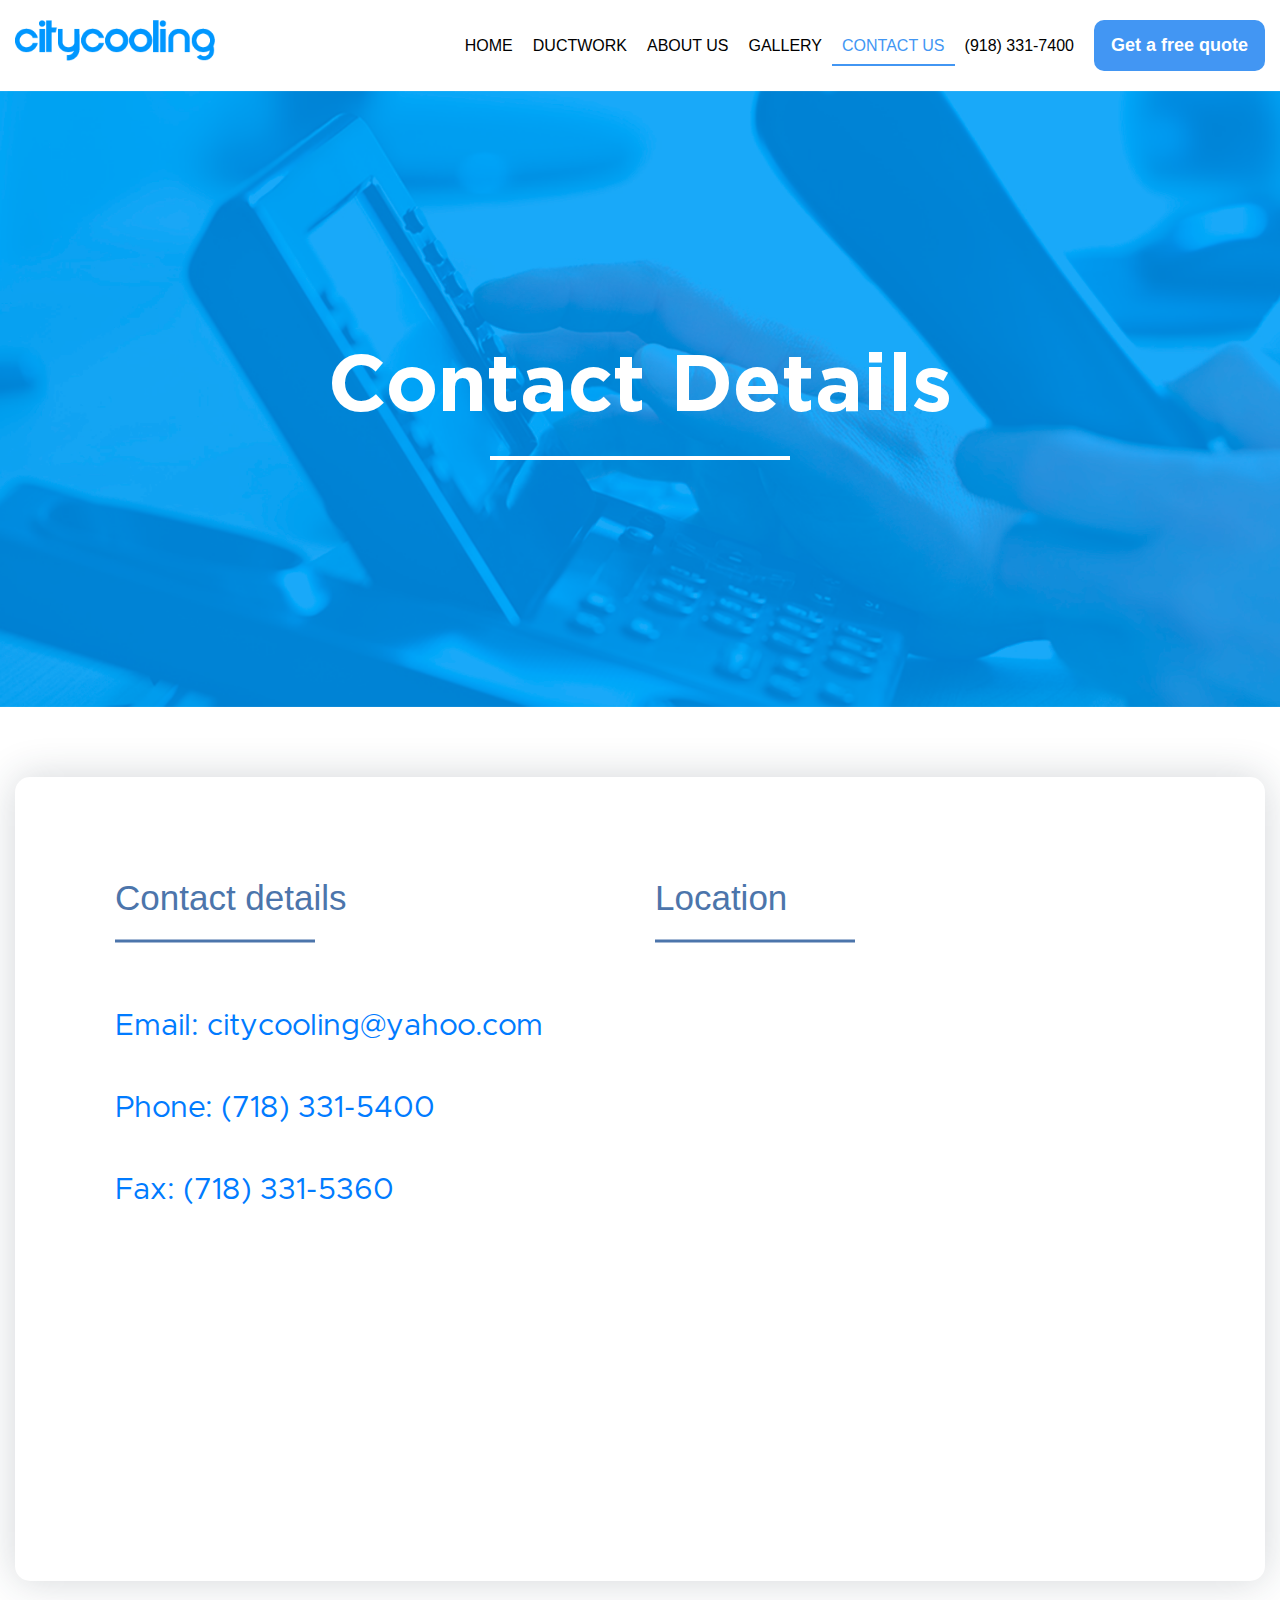
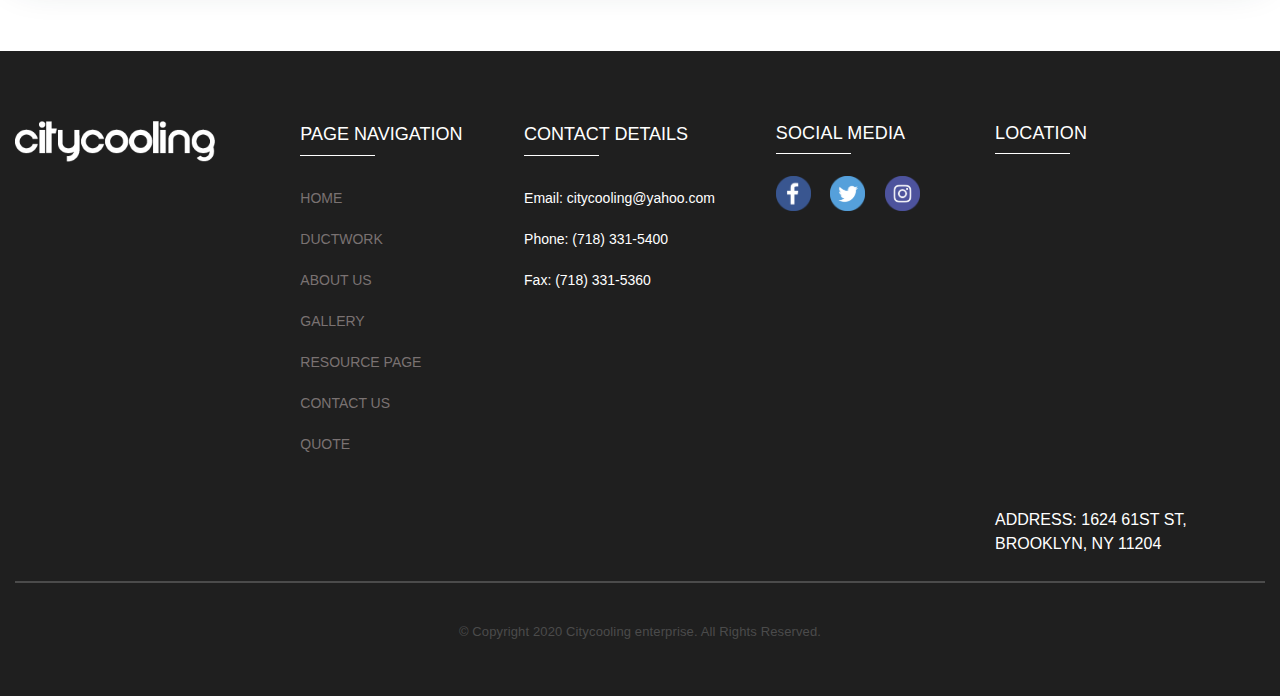
==== contacts.html @ 634c883a "+" ====
<!DOCTYPE html>
<html lang="en">

<head>
    <meta charset="UTF-8">
    <meta name="viewport" content="width=device-width, initial-scale=1.0">
    <title>Contacts</title>
    <!-- META Search -->
    <meta name="description"
        content="">
    <meta name="keywords"
        content="">
    <!-- OG Open Graph -->
    <meta property="og:title" content="">
    <meta property="og:description"
        content="">
    <meta property="og:type" content="">
    <meta property="og:image" content="">
    <meta property="og:site_name" content="">
    <!-- FAVICON-->
    <!-- <link rel="icon" href="img/favicon.png" type="image/x-icon">
	<link rel="shortcut icon" href="img/favicon.png" type="image/x-icon"> -->
    <!-- FONTAWESOME -->
     <link rel="stylesheet" href="https://use.fontawesome.com/releases/v5.6.1/css/all.css"
        integrity="sha384-gfdkjb5BdAXd+lj+gudLWI+BXq4IuLW5IT+brZEZsLFm++aCMlF1V92rMkPaX4PP" crossorigin="anonymous">
        
    <link href="https://fonts.googleapis.com/css?family=Montserrat&display=swap" rel="stylesheet">
    <!-- AOS -->
    <!-- <link href="https://unpkg.com/aos@2.3.1/dist/aos.css" rel="stylesheet">
    <link rel="stylesheet" href="css/slick.css"> -->
    <!-- Bootstrap CSS -->
    <link rel="stylesheet" href="css/bootstrap.min.css">
    <!-- Main CSS -->
    <link rel="stylesheet" href="css/main.css">
</head>
<body>
     <header class="header" id="header">
        <div class="nav-bar container-panel">
            <div class="row">
                <div class="col-6 col-sm-4 col-lg-2 col-xl-3">
                    <a href="#" class="nav-logo">
                        <img src="img/logo.png" alt="ogo">
                    </a>
                </div>
                <nav class="col-6 col-sm-8 col-lg-10 col-xl-9">
                    <div class="nav-menu d-flex align-items-center">
                        <ul class="nav-menu__list d-flex">
                            <li>
                                <a href="index.html">
                                    Home
                                </a>
                            </li>
                            <li>
                                <a href="form.html">
                                    Ductwork
                                </a>
                            </li>
                            <li>
                                <a href="#">
                                    About Us
                                </a>
                            </li>
                            <li>
                                <a href="#">
                                    Gallery 
                                </a>
                            </li>
                            <li>
                                <a href="contacts.html" class="menu-active">
                                    Contact us
                                </a>
                            </li>
                            <li>
                                <a href="tel:+79183317400" class="nav-phone phone">
                                    (918) 331-7400
                                </a>
                            </li>
                        </ul>
                        <a href="#" class="nav-menu__btn btn">
                            Get a free quote
                        </a>
                        <div class="hamburger js-menu-modal">
                            <div id="menuToggle">
                                <span></span>
                                <span></span>
                                <span></span>
                            </div>
                        </div>
                    </div>
                </nav>
            </div>
        </div>
        <div class="head-contacts">
            <h1 class="section-title">
                Contact Details
            </h1>
        </div>
    </header>
    <section class="container-panel">
        <div class="contacts-wrap">
            <div class="section-contacts">
                <div class="row d-flex">
                    <div class="col-lg-6 t-center">
                        <div class="contact-box">
                            <h2 class="section-title">
                                Contact details
                            </h2>
                            <ul class="contacts-data">
                                <li>
                                    <a href="mailto:citycooling@yahoo.com">
                                        Email: citycooling@yahoo.com
                                    </a>
                                </li>
                                <li>
                                    <a href="tel:+77183315400">
                                        Phone: (718) 331-5400
                                    </a>
                                </li>
                                <li>
                                    <a href="tel:+77183315360">
                                        Fax: (718) 331-5360
                                    </a>
                                </li>
                            </ul>
                        </div>
                    </div>
                    <div class="col-lg-6">
                        <div class="contact-box">
                            <h2 class="section-title">
                                Location
                            </h2>
                            <div class="contacts-map footer-map">
                                <iframe src="https://www.google.com/maps/embed?pb=!1m18!1m12!1m3!1d3028.276807486309!2d-73.99410168476244!3d40.62377705094538!2m3!1f0!2f0!3f0!3m2!1i1024!2i768!4f13.1!3m3!1m2!1s0x89c2452489b41e39%3A0x6681998e333779f5!2sCiti%20Cooling%20Enterprises!5e0!3m2!1sru!2sru!4v1582459121197!5m2!1sru!2sru" width="600" height="450" frameborder="0" style="border:0;" allowfullscreen=""></iframe>
                            </div>
                        </div>
                    </div>
                </div>
            </div>
        </div>
    </section>
    <footer class="footer" id="footer">
        <div class="container-panel">
            <div class="row justify-content-between">
                <a href="#" class="col-xl-auto col-lg-3 col-md-4">
                    <img src="img/footer-logo.png" alt="logo" class="footer-logo">
                </a>
                <div class="col-xl-2 col-lg-3 col-md-4 col-sm-6">
                    <ul class="footer-menu">
                        <li class="footer-title">
                            Page navigation
                        </li>
                        <li>
                            <a href="#">
                                Home
                            </a>
                        </li>
                        <li>
                            <a href="#">
                                Ductwork
                            </a>
                        </li>
                        <li>
                            <a href="#">
                                About Us
                            </a>
                        </li>
                        <li>
                            <a href="#">
                                Gallery
                            </a>
                        </li>
                        <li>
                            <a href="#">
                                Resource Page
                            </a>
                        </li>
                        <li>
                            <a href="#">
                                Contact us
                            </a>
                        </li>
                        <li>
                            <a href="#">
                                Quote
                            </a>
                        </li>
                    </ul>
                </div>
                <div class="col-xl-2 col-lg-3 col-md-4 col-sm-6">
                    <ul class="footer-contacts">
                        <li class="footer-title">
                            Contact details
                        </li>
                        <li>
                            <a href="mailto:citycooling@yahoo.com">
                                Email: citycooling@yahoo.com
                            </a>
                        </li>
                        <li>
                            <a href="tel:+77183315400">
                                Phone: (718) 331-5400
                            </a>
                        </li>
                        <li>
                            <a href="tel:+77183315360">
                                Fax: (718) 331-5360
                            </a>
                        </li>
                    </ul>
                </div>
                <div class="col-xl-auto col-lg-3 col-sm-6">
                    <div class="network-wrap">
                        <p class="footer-title">
                            Social media
                        </p>
                        <div class="footer-network">
                            <a href="#" class="footer-network__link">
                                <img src="img/icon-fb.png" alt="network">
                            </a>
                            <a href="#" class="footer-network__link">
                                <img src="img/icon-tw.png" alt="network">
                            </a>
                            <a href="#" class="footer-network__link">
                                <img src="img/icon-inst.png" alt="network">
                            </a>
                        </div>
                    </div>
                </div>
                <div class="col-xl-3 col-lg-12 col-sm-6">
                    <div class="footer-location">
                        <p class="footer-title">
                            Location
                        </p>
                        <div class="footer-map">
                            <iframe src="https://www.google.com/maps/embed?pb=!1m18!1m12!1m3!1d3028.276807486309!2d-73.99410168476244!3d40.62377705094538!2m3!1f0!2f0!3f0!3m2!1i1024!2i768!4f13.1!3m3!1m2!1s0x89c2452489b41e39%3A0x6681998e333779f5!2sCiti%20Cooling%20Enterprises!5e0!3m2!1sru!2sru!4v1582459121197!5m2!1sru!2sru" width="600" height="450" frameborder="0" style="border:0;" allowfullscreen=""></iframe>
                        </div>
                        <span class="footer-location__address">
                            Address: 1624 61st St, Brooklyn, NY 11204
                        </span>
                    </div>
                </div>
            </div>
            <div class="row">
                <div class="col-lg-12">
                    <p class="footer-copy">
                        © Copyright 2020 Citycooling enterprise. All Rights Reserved.
                    </p>
                </div>
            </div>
        </div>
    </footer>
</body>
<!-- <script src="js/jquery-3.4.1.min.js"></script>
<script src="https://unpkg.com/aos@2.3.1/dist/aos.js"></script>
<script src="js/slick.min.js"></script>
<script src="js/bootstrap.min.js"></script>
<script src="js/main.js"></script> -->
</html>
---- css/main.css ----
/*FONT-FACE*/
@font-face {
  font-family: 'GothamPro 400';
  src: url('../fonts/GothamPro.eot'); /* IE9 Compat Modes */
  src: url('../fonts/GothamPro.eot?#iefix') format('embedded-opentype'), /* IE6-IE8 */
       url('../fonts/GothamPro.woff2') format('woff2'), /* Super Modern Browsers */
       url('../fonts/GothamPro.woff') format('woff'), /* Pretty Modern Browsers */
       url('../fonts/GothamPro.ttf')  format('truetype'), /* Safari, Android, iOS */
       url('../fonts/GothamPro.svg#GothamPro') format('svg'); /* Legacy iOS */
}
@font-face {
  font-family: 'GothamPro 700';
  src: url('../fonts/GothamPro-Bold.eot'); /* IE9 Compat Modes */
  src: url('../fonts/GothamPro-Bold?#iefix') format('embedded-opentype'), /* IE6-IE8 */
       url('../fonts/GothamPro-Bold.woff2') format('woff2'), /* Super Modern Browsers */
       url('../fonts/GothamPro-Bold.woff') format('woff'), /* Pretty Modern Browsers */
       url('../fonts/GothamPro-Bold.ttf')  format('truetype'), /* Safari, Android, iOS */
       url('../fonts/GothamPro-Bold.svg#GothamPro-Bold') format('svg'); /* Legacy iOS */
}
@font-face {
  font-family: 'Metropolis 400';
  src: url('../fonts/Metropolis-Regular.eot'); /* IE9 Compat Modes */
  src: url('../fonts/Metropolis-Regular.eot?#iefix') format('embedded-opentype'), /* IE6-IE8 */
       url('../fonts/Metropolis-Regular.woff2') format('woff2'), /* Super Modern Browsers */
       url('../fonts/Metropolis-Regular.woff') format('woff'), /* Pretty Modern Browsers */
       url('../fonts/Metropolis-Regular.ttf')  format('truetype'), /* Safari, Android, iOS */
       url('../fonts/Metropolis-Regular.svg#Metropolis-Regular') format('svg'); /* Legacy iOS */
}
@font-face {
  font-family: 'Metropolis 700';
  src: url('../fonts/Metropolis-Bold.eot'); /* IE9 Compat Modes */
  src: url('../fonts/Metropolis-Bold.eot?#iefix') format('embedded-opentype'), /* IE6-IE8 */
       url('../fonts/Metropolis-Bold.woff2') format('woff2'), /* Super Modern Browsers */
       url('../fonts/Metropolis-Bold.woff') format('woff'), /* Pretty Modern Browsers */
       url('../fonts/Metropolis-Bold.ttf')  format('truetype'), /* Safari, Android, iOS */
       url('../fonts/Metropolis-Bold.svg#Metropolis-Bold') format('svg'); /* Legacy iOS */
}
body {
    font-family: 'Arial' sans-serif;
    margin: 0;
    padding: 0;
    font-size: 16px;
}
div, p, form, input, a, span, button {
    box-sizing: border-box;
}
a {
    text-decoration: none;
    transition: .5s;
    cursor: pointer;
}
a:hover {
    text-decoration: none;
}
p {
    margin: 0;
    padding: 0;
    line-height: 1.4em;
    letter-spacing: 0.01em;
}
ul, li {
    display: block;
    padding: 0;
    margin: 0;
}
h1, h2, h3, h4, h5, h6 {
    padding: 0;
    margin: 0;
}
h1 {
    font-size: 80px;
    color: #fff;
}
h2 {
    font-size: 35px;
}
h3 {
    font-size: 28px;
}
h4 {
    font-size: 25px;
}
h5 {
    font-size: 22px;
}
h6 {
    font-size: 18px;
}
button {
    border: none;
}
button:focus {
    outline: none;
}
.container-panel {
    width: 100%;
    padding: 0 15px;
}
.container-section {
    padding: 0 60px;
}
.btn {
    font-weight: 700;
    font-size: 20px;
    padding: 15px 14px;
    color: #fff;
    border-radius: 10px;
    transition: all 0.5s;
}
.btn:hover {
    color: #fff;
}
/*header*/
/*nav-menu*/
.nav-bar {
    padding-top: 20px;
    padding-bottom: 20px;
    align-items: center;
    box-shadow: 0 0 20px 0 rgba(35, 49, 66, 0.1);
}
.nav-menu__list {
    margin-left: auto;
    margin-right: 50px;
}
.menu-active {
    color: #4296f3!important;
    border-bottom: 2px solid #4296f3!important;
}
.nav-menu__list li a {
    padding: 10px 13px;
    color: #000;
    text-transform: uppercase;
    border-bottom: 2px solid transparent;
    font-weight: 500;
}
.nav-menu__list li a:hover {
    color: #4296f3;
    border-bottom: 2px solid #4296f3;
}
.nav-menu__list li .nav-phone:hover {
    border-bottom: 2px solid transparent;
}
.nav-menu__btn {
    padding: 10px 15px;
    background: #4296f3;
    border: 2px solid transparent;
}
.nav-menu__btn:hover {
    background: transparent;
    border: 2px solid #4296f3;
    color: #4296f3;
}
.hamburger {
    display: none;
}
#menuToggle span {
    display: block;
    width: 35px;
    height: 3px;
    background: #383838;
    border-radius: 5px;
    margin: auto;
    margin-bottom: 6px;
    cursor: pointer;
}
.hamburger {
    margin-top: 6px;
    cursor: pointer;
}
/*nav-menu*/
/*offer*/
.header-bg {
    background: url('../img/fon-bg.jpg') no-repeat center /cover;
    padding: 200px 0 150px;
}
.offer {
    text-align: center;
}
.offer__title {
    font-family: 'GothamPro 700';
}
.offer__subtitle {
    margin: 25px 0 29px;
    font-size: 33px;
    color: #fff;
    font-family: 'Metropolis 400';
}
.offer__btn {
    background: #fe9d13;
    border: 2px solid transparent;
}
.offer__btn:hover {
    background: transparent;
    border: 2px solid #fe9d13;
    color: #fe9d13;
}
/*header*/
/*section-benefits*/
.benefits .section-title {
    font-family: 'Montserrat';
    font-weight: 400;
}
.section-title {
    color: #0a2a6a;
    position: relative;
    display: inline-block;
}
.section-title:before {
    content: '';
    position: absolute;
    background: #0a2a6a;
    bottom: -25px;
    left: 50%;
    transform: translate(-50%, -50%);
    width: 200px;
    height: 3px;
}
.benefits {
    padding: 130px 0 50px;
    text-align: center;
}
.benefits-box {
    margin-top: 100px;
}
.benefits-item {
    text-align: center;
}
.benefits-item__img-wrap {
    min-height: 200px;
}
.benefits-item__img {
    width: 100%;
}
.benefits-item__img_one {
    max-width: 220px;
}
.benefits-item__img_two {
    max-width: 130px;
}
.benefits-item__img_three {
    max-width: 160px;
}
.benefits-item__img_four {
    max-width: 155px;
}
.benefits-item__title {
    font-family: 'Metropolis 400';
    margin-bottom: 30px;
}
.benefits-item__text {
    color: #777;
    font-family: 'Metropolis 400';
}
/*section-benefits*/
/*section-about*/
.about-info__text .section-title {
    font-family: 'GothamPro 700';
}
.about-info {
    min-height: 735px;
    position: relative;
    display: -webkit-flex;
    display: -moz-flex;
    display: -ms-flex;
    display: -o-flex;
    display: flex;
    align-items: center;
}
.about-info__img {
    position: absolute;
    height: 760px;
}
.about-info__img_right {
    top: 0;
    right: -60px;
}
.about-info__img_left {
    bottom:  0;
    left: -60px;
}
.about-info__text {
    width: 700px;
}
.about-info__text p  {
    font-size: 23px;
    margin-top: 50px;
    font-family: 'Metropolis 400';
}
.about-info__text_right {
    margin-left: auto;
    text-align: right;
}
.about-info__text_left .section-title:before {
    left: 100px;
}
.about-info__text_right .section-title:before {
    bottom: -20px;
    width: 145px;
    right: 18%;
}
/*section-about*/
/*section-reviews*/
.slick-prev {
    left: -25px;
}
.slick-next {
    right: -25px;
}
.slick-prev:before {
    position: absolute;
    content: '❮';
    font-size: 35px;
    top: 0;
    left: 0;
    color: #2b2b2b;
}
.slick-next:before {
    position: absolute;
    content: '❯';
    font-size: 35px;
    top: 0;
    right: 0;
    color: #2b2b2b;
}
.slick-arrow {
    width: 55px;
    height: 55px;
    position: absolute;
    top: 45%;
    background: transparent;
    z-index: 333;
}
.reviews {
    padding: 200px 0;
}
.reviews .section-title {
    font-family: 'Montserrat';
    font-weight: 400;
}
.reviews .section-title:before {
    left: 100px;
}
.slider-reviews {
    margin-top: 70px;
}
.reviews-wrap {
    padding: 0 15px;
}
.reviews-card {
    width: 95%;
    margin: auto;
    margin: 55px auto;
    padding: 55px 25px 17px 25px;
    box-shadow: 0 0 30px 0 rgba(35, 49, 66, 0.2);
    border-radius: 10px;
}
.reviews-card__face {
    width: 90px;
    height: 90px;
    border: 4px solid #257de0;
    border-radius: 50%;
    object-fit: cover;
}
.reviews-card__text {
    margin-left: 30px;
}
.reviews-card__text p {
    color: #777;
    margin-top: 15px;
    font-family: 'Metropolis 400';
}
.reviews-card__rating {
    position: relative;
    width: 100px;
    height: 25px;
    display: block;
    margin: 15px 0;
}
.reviews-card__rating:before {
    content: '★★★★★';
    position: absolute;
    font-size: 22px;
    color: #ffa200;
}
.reviews-card__name {
    text-align: right;
    display: block;
    color: #777;
    font-family: 'Metropolis 400';
}
/*.slick-center .reviews-card {
    width: 100%;
    box-shadow: 0 0 60px 0 rgba(35, 49, 66, 0.3);
    z-index: 444;
}*/
/*section-reviews*/
/*section-footer*/
.footer {
    padding: 70px 0 55px;
    background: #1f1f1f;
}
.footer-logo {
    max-width: 230px;
    margin-right: 45px;
}
.footer-title {
    color: #fff;
    font-size: 18px;
    text-transform: uppercase;
    position: relative;
    margin-bottom: 30px;
}
.footer-title:before {
    content: '';
    position: absolute;
    width: 75px;
    height: 1px;
    background: #fff;
    bottom: -8px;
    left: 0;
}
.footer-network__link {
    width: 35px;
    height: 35px;
    display: inline-block;
    margin-right: 15px;
}
.footer-network__link img {
    width: 100%;
}
.footer-menu li a {
    color: #7a7272;
    font-size: 14px;
    text-transform: uppercase;
    padding: 10px 0;
    display: inline-block;
}
.footer-menu li a:hover {
    color: #fff;
}
.footer-contacts {
    width: 220px;
}
.footer-contacts li a {
    font-size: 14px;
    color: #fff;
    padding: 10px 0;
    display: inline-block;
}
.footer-contacts li a:hover {
    color: #446cc2;
}
.footer-location {
    width: 270px;
    margin-left: auto;
}
.footer-map iframe {
    width: 100%;
    height: 300px;
}
.footer-location__address {
    color: #fff;
    text-transform: uppercase;
    margin-top: 25px;
    display: inline-block;
}
.network-wrap {
    margin-left: 28px;
}
.footer-copy {
    font-size: 13px;
    color: #4b4b4b;
    width: 100%;
    padding-top: 40px;
    border-top: 2px solid #4b4b4b;
    text-align: center;
    margin-top: 25px;
}
/*section-footer*/
/*PAGE FORM*/
.form-section {
    padding: 70px 0 100px;
}
.form-content {
    padding: 80px 120px 50px 50px;
    border: 3px solid #437ecc;
    border-radius: 15px;
}
.form-content__form input {
    font-family: 'Metropolis 400';
    display: inline-block;
    padding: 16px 17px 14px;
    border: 2px solid #c0bec6;
    border-radius: 10px;
    margin: 15px 0 20px;
    width: 450px;
}
.form-content__form input:focus {
    outline: none;
}
.form-content__head .section-title {
    color: #437ecc;
    font-family: 'GothamPro 700';
}
.form-content__head .section-title:before {
    left: 100px;
    background: #437ecc;
}
.form-content__head p {
    margin: 45px 0 20px;
    color: #777;
    font-family: 'Metropolis 400';
}
.form-content__hint {
    color: #777;
    margin-top: 19px;
}
.form-content__btn {
    background: #437ecc;
    margin: 26px 0 40px;
    display: block;
}
.form-content__info {
    display: -webkit-flex;
    display: -moz-flex;
    display: -ms-flex;
    display: -o-flex;
    display: flex;
    align-items: center;
}
.form-content__info p {
    color: #777;
    font-family: 'Metropolis 400';
}
.form-content__info img {
    margin-right: 17px;
}
.add-file {
    display: inline-block;
    margin-bottom: 7px;
    padding-right: 15px;
}
.add-file:hover .fa-times-circle,
.add-file:hover .fa-image {
    display: inline-block;
    color: #d53b3b;
}
.add-file:hover .add-file__error {
    display: block;
}
.add-file i {
    font-size: 20px;
}
.add-file .add-file__properly {
    color: #57cc51;
    position: relative;
    display: inline-block;
    cursor: pointer;
} 
/*.add-file .add-file__error {
    color: #d53b3b;
}*/
.fa-times-circle {
    display: none;
    position: absolute;
    top: 4px;
    right: -10px;
}
.input-add,
.choose_file {
    width: 380px!important;
}
.reviews-list {
    padding: 100px 120px 15px 70px;
}
.reviews-list .reviews-card__text {
    margin-left: 0;
    margin-bottom: 120px;
}
.reviews-list .reviews-card__text p {
    font-size: 18px;
}
/*PAGE FORM*/
/**/
.head-contacts {
    background: url('../img/contacts-bg.png') no-repeat center /cover;
    padding: 250px 0 270px;
    text-align: center;
}
.head-contacts .section-title {
    color: #fff;
    font-family: 'GothamPro 700';
}
.head-contacts .section-title:before {
    background: #fff;
    height: 4px;
    width: 300px;
}
.contacts-wrap {
    padding: 70px 0;
}
.section-contacts {
    padding: 100px 100px 200px;
    box-shadow: 0 0 40px 0 rgba(35, 49, 66, 0.2);
    border-radius: 15px;
}
.contact-box .section-title {
    color: #4c75ab;
    margin-bottom: 55px;
}
.contact-box .section-title:before {
    background: #4c75ab;
    left: 100px;
}
.contacts-data {
    margin-top: 30px;
}
.contacts-data li a {
    font-size: 30px;
    font-family: 'Metropolis 400';
    margin-bottom: 37px;
    display: inline-block;
}
.contacts-map iframe {
    width: 440px;
    height: 400px;
}
/*-- MEDIA QUERIES --*/
/* col */
@media screen and (max-width: 1300px) {
    .nav-logo img {
        width: 200px;
    }
    .nav-menu__list {
        margin-right: 10px;
    }
    .nav-menu__list li a {
        padding: 10px;
    }
    .nav-menu__btn {
        font-size: 18px;
    }
    .benefits-item__title {
        min-height: 60px;
    }
    .about-info__text {
        width: 615px;
    }
    .footer-logo {
        max-width: 200px;
    }
}
/* col */
@media screen and (max-width: 1199px) {
    h1 {
        font-size: 65px;
    }
    .nav-logo img {
        width: 150px;
    }
    .nav-menu__list li a {
        padding: 9px;
        font-size: 14px;
    }
    .nav-menu__btn {
        font-size: 16px;
    }
    .offer__subtitle {
        font-size: 25px;
    }
    .benefits-item__img_one {
        max-width: 175px;
    }
    .benefits-item__img_two {
        max-width: 110px;
    }
    .benefits-item__img_three {
        max-width: 140px;
    }
    .benefits-item__img_four {
        max-width: 140px;
    }
    .about-info {
        min-height: 580px;
    }
    .about-info img {
        height: 600px;
    }
    .about-info__text {
        width: 470px;
    }
    .footer-location {
        width: 225px;
    }
    .footer-location {
        width: 100%;
    }
    .footer-location {
        margin-top: 55px;
    }
    .reviews-list {
        padding: 100px 20px 15px 30px;
    }
    .form-content {
        padding: 80px 50px 50px 20px;
    }
    .form-content__form input {
        width: 100%;
    }
}
/* col */
@media screen and (max-width: 992px) {
    h1 {
        font-size: 42px;
    }
    .container-section {
        padding: 0 25px;
    }
    .nav-menu__btn,
    .nav-menu__list {
        display: none!important;
    }
    .hamburger {
        display: block;
        margin-left: auto;
    }
    .nav-menu__btn {
        margin-left: auto;
    }
    .offer__subtitle {
        font-size: 19px;
    }
    .benefits-item__img-wrap {
        min-height: 160px;
    }
    .benefits-item__title {
        min-height: 0;
    }
    .benefits-item {
        margin-bottom: 40px;
    }
    .slick-prev {
        left: 0px;
    }
    .slick-next {
        right: 0px;
    }
    .about-info img {
        display: none;
    }
    .about-info__text {
        width: 100%;
    }
    .about-info {
        min-height: 500px;
    }
    .network-wrap {
        margin-top: 55px;
    }
    .form-content {
        padding: 80px 130px 50px 30px;
    }
    .reviews-list {
        padding: 100px 115px 15px 115px;
    }
    .contact-box {
        margin-top: 50px;
    }
    .section-contacts {
        padding: 30px 100px 90px;
    }
    .contacts-map iframe {
        width: 100%;
        height: 400px;
    }
        
}
/* col */
@media screen and (max-width: 768px) {
    .about-info__text p {
        font-size: 20px;
    }
    .about-info__text_left .section-title:before {
        left: 100px;
    }
    .benefits-item__title {
        min-height: 60px;
    }
    .about-info {
        min-height: 380px;
    }
    .footer-logo {
        margin: auto;
        display: flex;
    }
    .footer-menu,
    .footer-contacts {
        margin-top: 45px;
    }
    .reviews-list {
        padding: 100px 65px 15px 65px;
    }
    .form-content {
        padding: 80px 45px 50px 20px;
    }
    .section-contacts {
        padding: 30px 30px 90px;
    }
}
/* col */
@media screen and (max-width: 576px) {
    h2 {
        font-size: 30px;
    }
    .nav-bar {
        padding-top: 10px;
        padding-bottom: 10px;
    }
    .about-info__text p {
        font-size: 18px;
    }
    .reviews-card__face {
        width: 78px;
        height: 78px;
        border: 3px solid #257de0;
    }
    .reviews-card {
        padding: 40px 10px 17px 15px;
    }
    .footer-contacts {
        width: 100%;
    }
    .footer-menu,
    .footer-contacts,
    .network-wrap,
    .footer-location {
        text-align: center;
    }
    .footer-title {
        display: inline-block;
    }
    .network-wrap .footer-title:before {
        left: 29px;
    }
    .footer-location .footer-title:before {
        left: 10px;
    }
    .footer-title:before {
        left: 45px;
    }
    .input-add, .choose_file {
        width: 245px!important;
    }
    .contacts-data li a {
        font-size: 21px;
    }
    .head-contacts h1 {
        font-size: 38px;
    }
    .head-contacts .section-title:before {
        background: #fff;
        height: 4px;
        width: 200px;
    }
    
}
/* col */
@media screen and (max-width: 420px) {
    h2 {
        font-size: 24px;
    }
    .container-section {
        padding: 0px 15px;
    }
    .about-info__text_right .section-title:before {
        left: 30px;
    }
    .reviews-card {
        flex-direction: column;
    }
    .slick-slide img {
        margin: auto;
        margin-bottom: 15px;
    }
    .reviews-card__rating {
        margin: 12px auto;
    }
    .reviews-card {
        padding: 40px 10px 17px 10px;
    }
    .reviews-card__text {
        margin: auto;
        text-align: center;
    }
    .reviews-card__rating:before {
        left: 0;
    }
    .reviews-card__name {
        text-align: center;
    }
    .form-section {
        padding: 70px 0 20px;
    }
    .form-content {
        padding: 80px 15px 50px 15px;
    }
    .input-add, .choose_file {
        width: 210px!important;
    }
    .reviews-list {
        padding: 100px 15px 15px 15px;
    }
    .section-contacts {
        padding: 30px 10px 90px;
    }
    .contacts-data li a {
        font-size: 18px;
        margin-bottom: 20px;
    }
}
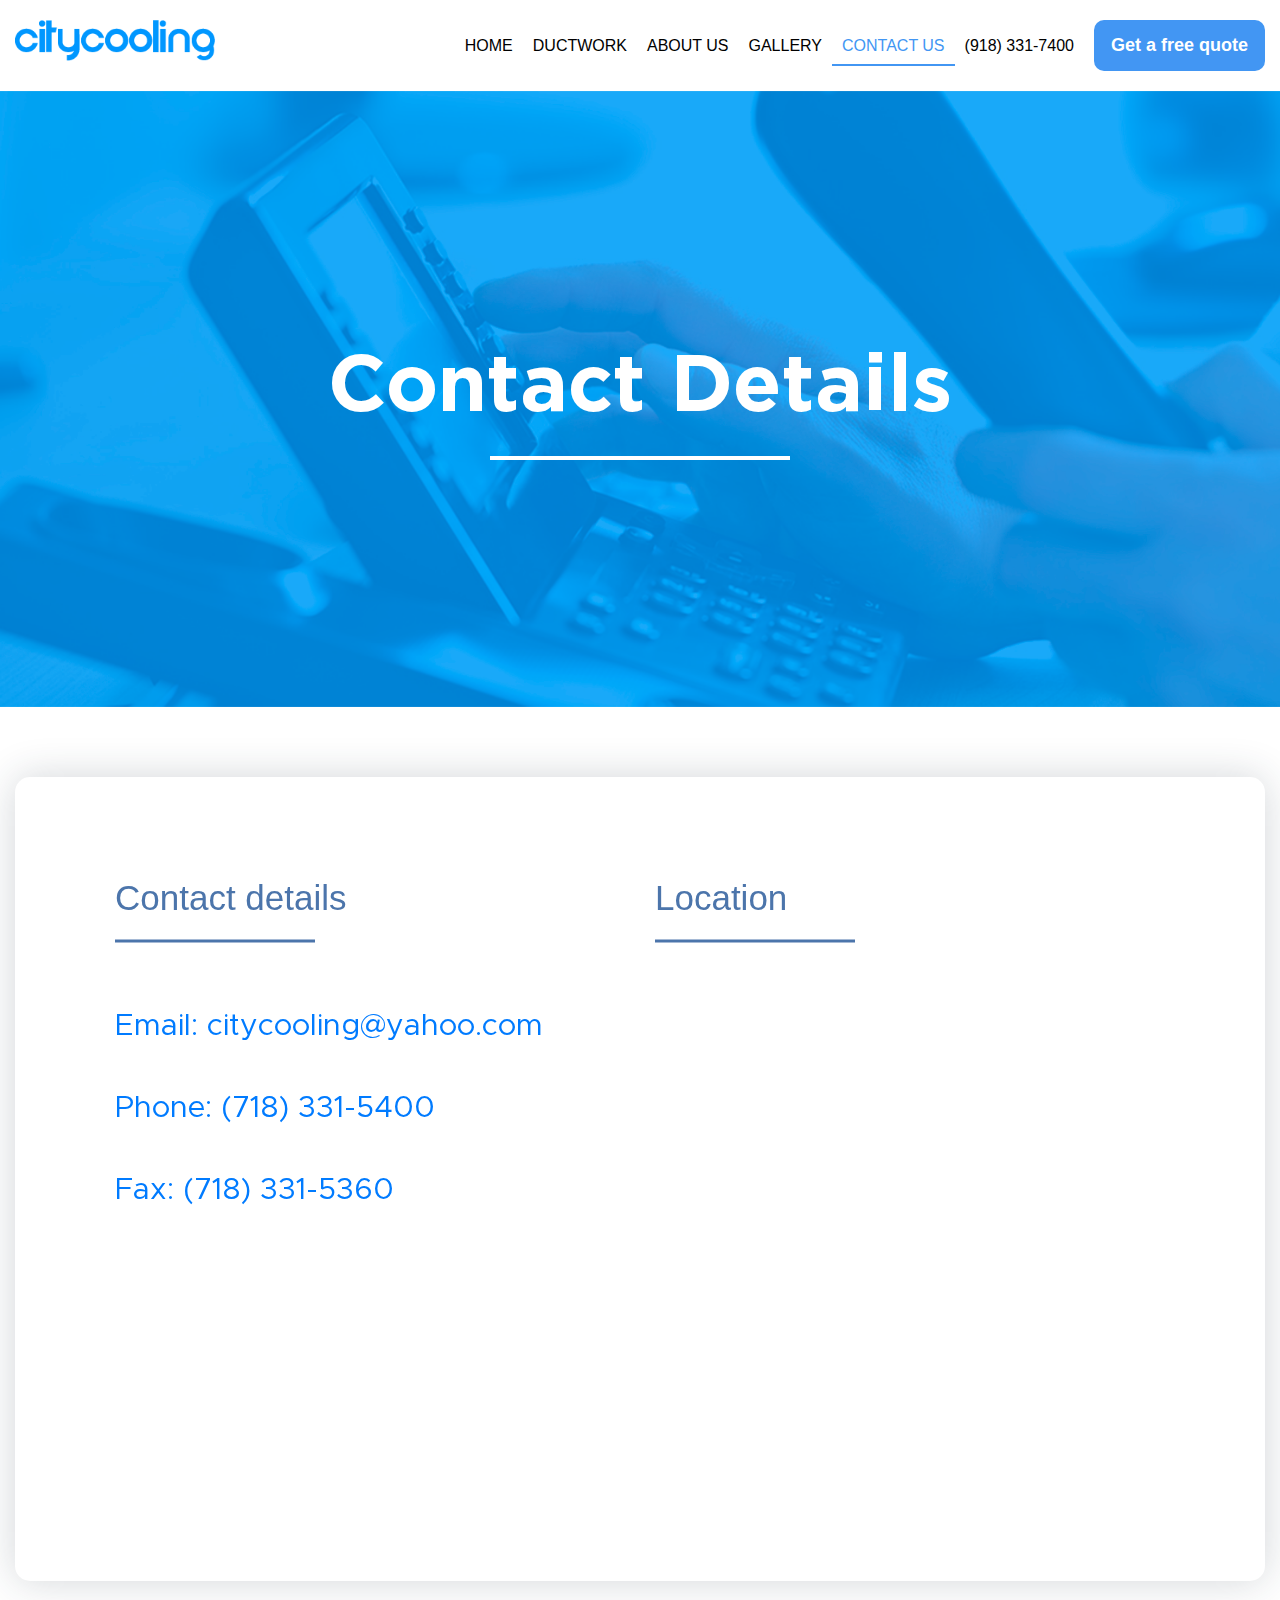
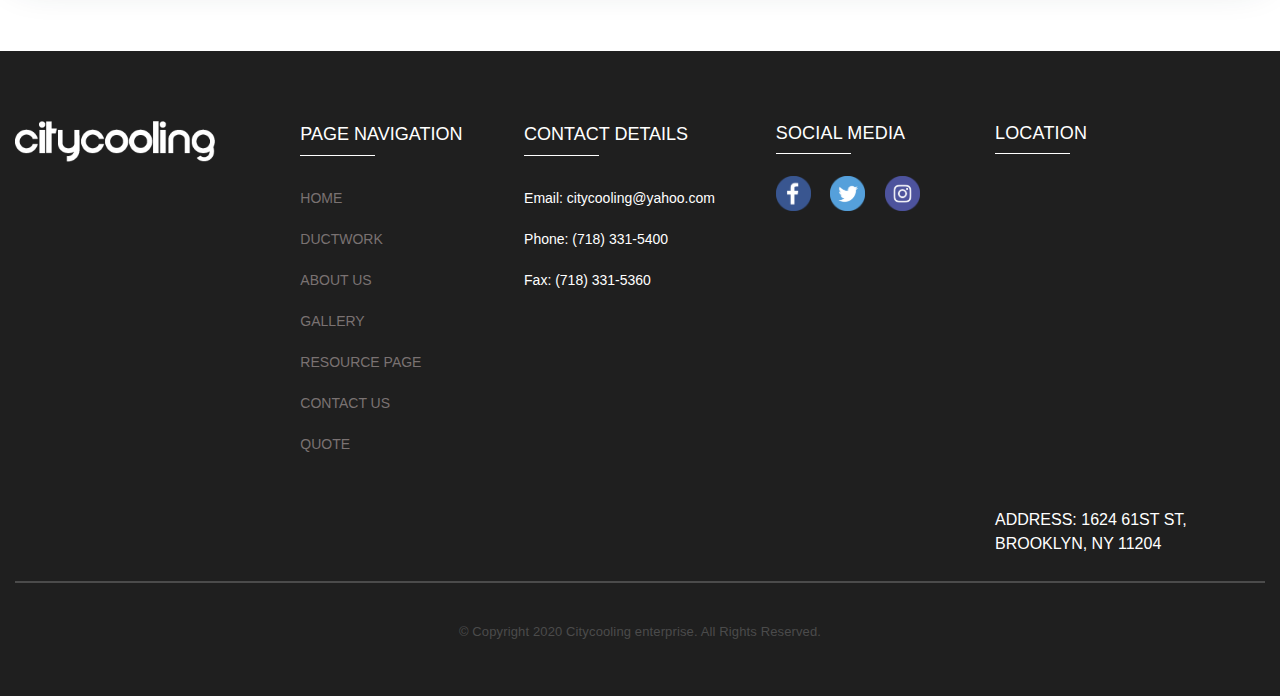
==== commit fc4e0cbe: "+" ====
--- a/contacts.html
+++ b/contacts.html
@@ -17,17 +17,14 @@
     <meta property="og:type" content="">
     <meta property="og:image" content="">
     <meta property="og:site_name" content="">
-    <!-- FAVICON-->
-    <!-- <link rel="icon" href="img/favicon.png" type="image/x-icon">
-	<link rel="shortcut icon" href="img/favicon.png" type="image/x-icon"> -->
     <!-- FONTAWESOME -->
      <link rel="stylesheet" href="https://use.fontawesome.com/releases/v5.6.1/css/all.css"
         integrity="sha384-gfdkjb5BdAXd+lj+gudLWI+BXq4IuLW5IT+brZEZsLFm++aCMlF1V92rMkPaX4PP" crossorigin="anonymous">
         
     <link href="https://fonts.googleapis.com/css?family=Montserrat&display=swap" rel="stylesheet">
+    <link rel="stylesheet" href="css/jquery.arcticmodal-0.3.css">
     <!-- AOS -->
-    <!-- <link href="https://unpkg.com/aos@2.3.1/dist/aos.css" rel="stylesheet">
-    <link rel="stylesheet" href="css/slick.css"> -->
+    <link href="https://unpkg.com/aos@2.3.1/dist/aos.css" rel="stylesheet">
     <!-- Bootstrap CSS -->
     <link rel="stylesheet" href="css/bootstrap.min.css">
     <!-- Main CSS -->
@@ -91,13 +88,13 @@
             </div>
         </div>
         <div class="head-contacts">
-            <h1 class="section-title">
+            <h1 class="section-title" data-aos="fade-up" data-aos-delay="100">
                 Contact Details
             </h1>
         </div>
     </header>
     <section class="container-panel">
-        <div class="contacts-wrap">
+        <div class="contacts-wrap" data-aos="fade-up" data-aos-delay="100">
             <div class="section-contacts">
                 <div class="row d-flex">
                     <div class="col-lg-6 t-center">
@@ -249,10 +246,49 @@
             </div>
         </div>
     </footer>
+    <!-- REQUEST MODAL WINDOW-END -->
+    <div id="modal"></div> <!-- фон для модальных окон -->
+    <!-- MENU MODAL WINDOW -->
+    <div class="menu-modal" id="menu-modal">
+        <ul class="menu-list">
+            <li>
+                <a href="index.html" class="menu-active">
+                    Home
+                </a>
+            </li>
+            <li>
+                <a href="form.html">
+                    Ductwork
+                </a>
+            </li>
+            <li>
+                <a href="#">
+                    About Us
+                </a>
+            </li>
+            <li>
+                <a href="#">
+                    Gallery 
+                </a>
+            </li>
+            <li>
+                <a href="contacts.html">
+                    Contact us
+                </a>
+            </li>
+            <li>
+                <a href="tel:+79183317400" class="nav-phone phone">
+                    (918) 331-7400
+                </a>
+            </li>
+        </ul>
+    </div>
+    <!-- MENU MODAL WINDOW-END -->
 </body>
-<!-- <script src="js/jquery-3.4.1.min.js"></script>
+<script src="js/jquery-3.4.1.min.js"></script>
+<script src="js/jquery.arcticmodal-0.3.min.js"></script>
+<!-- AOS -->
 <script src="https://unpkg.com/aos@2.3.1/dist/aos.js"></script>
-<script src="js/slick.min.js"></script>
 <script src="js/bootstrap.min.js"></script>
-<script src="js/main.js"></script> -->
+<script src="js/main.js"></script>
 </html>--- a/css/main.css
+++ b/css/main.css
@@ -110,6 +110,33 @@
 .btn:hover {
     color: #fff;
 }
+#modal {
+    width: 100vw;
+    height: 100vh;
+    position: fixed;
+    background: rgba(0, 0, 0, 0.3);
+    top: 0;
+    left: 0;
+    display: none;
+}
+.menu-modal {
+    display: none;
+    position: fixed;
+    right: 0;
+    top: 0;
+    width: 281px;
+    height: 100%;
+    background: #fff;
+    padding: 70px 0 40px;
+    z-index: 1;
+}
+.menu-list li a {
+    font-size: 28px;
+    margin: auto;
+    display: block;
+    text-align: center;
+    padding: 20px 0;
+}
 /*header*/
 /*nav-menu*/
 .nav-bar {
@@ -388,11 +415,6 @@
     color: #777;
     font-family: 'Metropolis 400';
 }
-/*.slick-center .reviews-card {
-    width: 100%;
-    box-shadow: 0 0 60px 0 rgba(35, 49, 66, 0.3);
-    z-index: 444;
-}*/
 /*section-reviews*/
 /*section-footer*/
 .footer {
@@ -541,7 +563,8 @@
     padding-right: 15px;
 }
 .add-file:hover .fa-times-circle,
-.add-file:hover .fa-image {
+.add-file:hover .fa-image,
+.add-file .add-file__properly:hover {
     display: inline-block;
     color: #d53b3b;
 }
@@ -917,4 +940,11 @@
         font-size: 18px;
         margin-bottom: 20px;
     }
+    .menu-modal {
+        width: 220px;
+        padding: 40px 0 40px;
+    }
+    .menu-list li a {
+        font-size: 21px;
+    }
 }